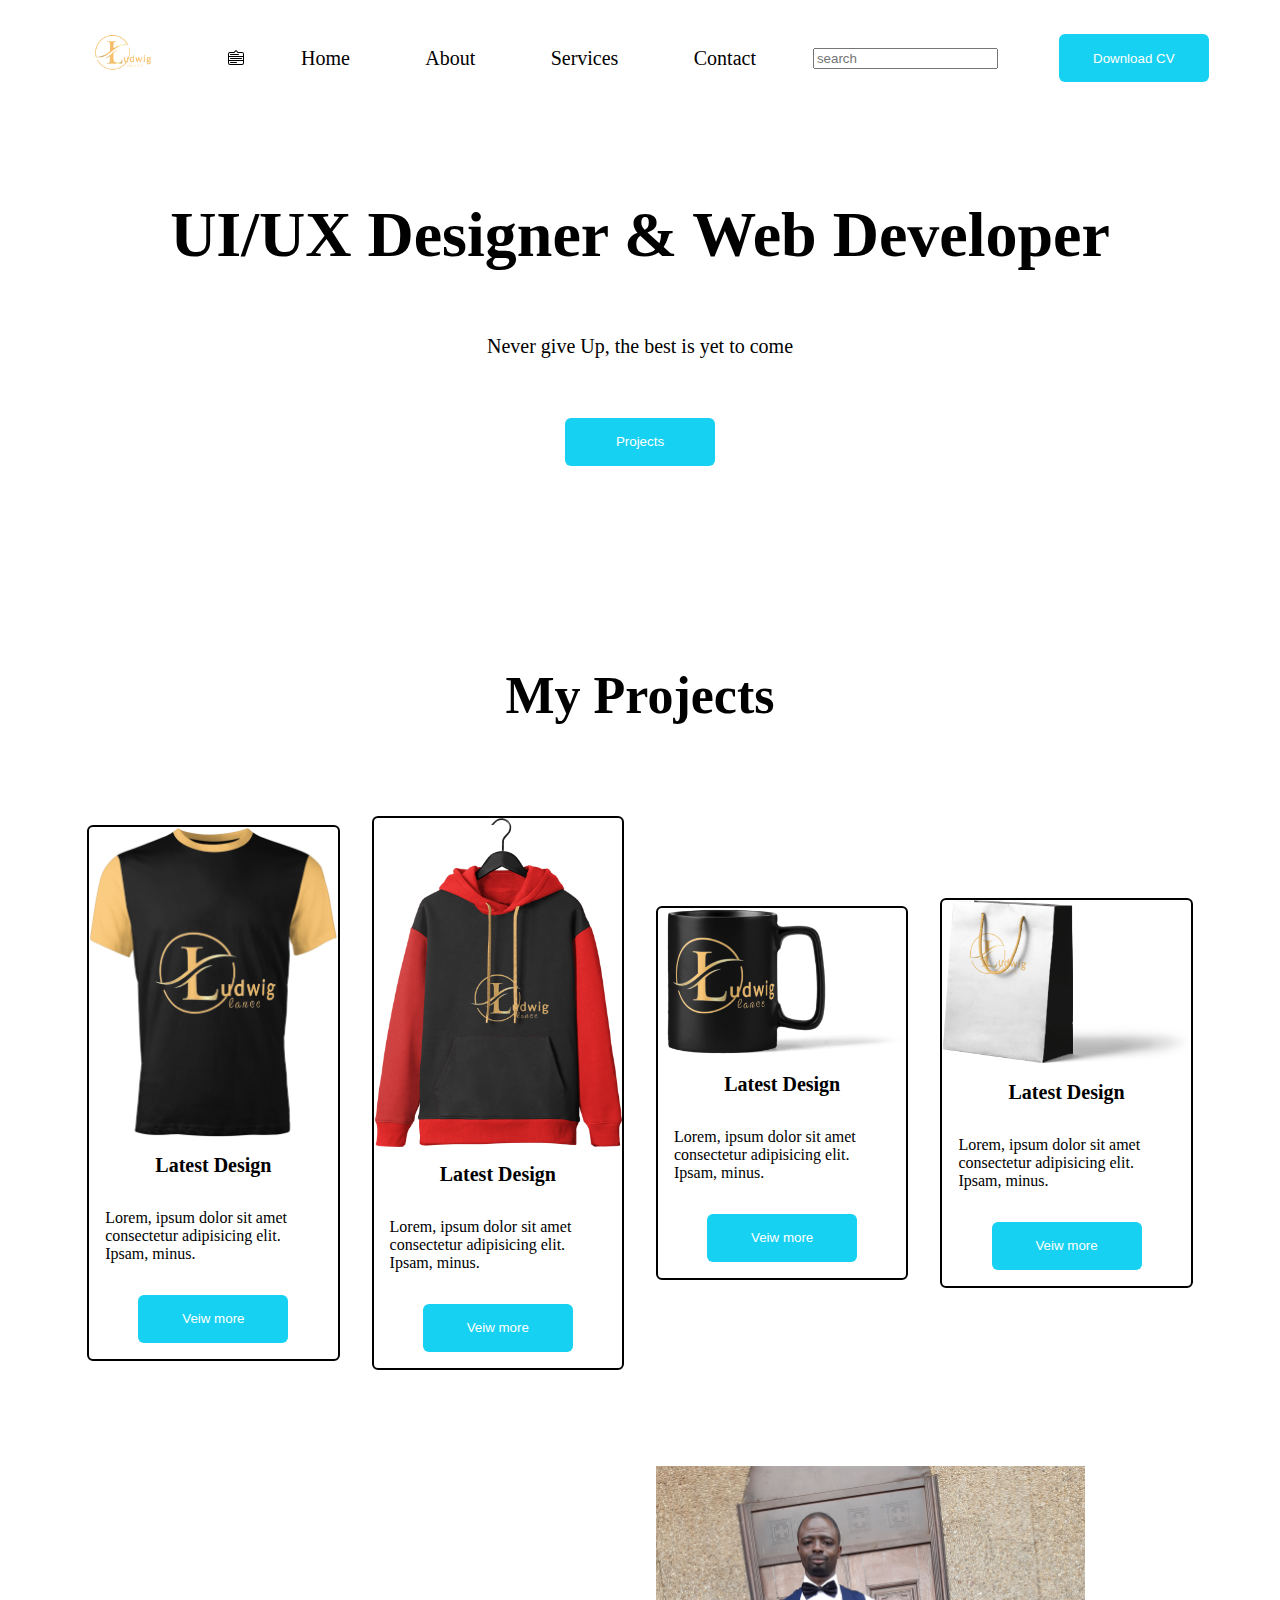
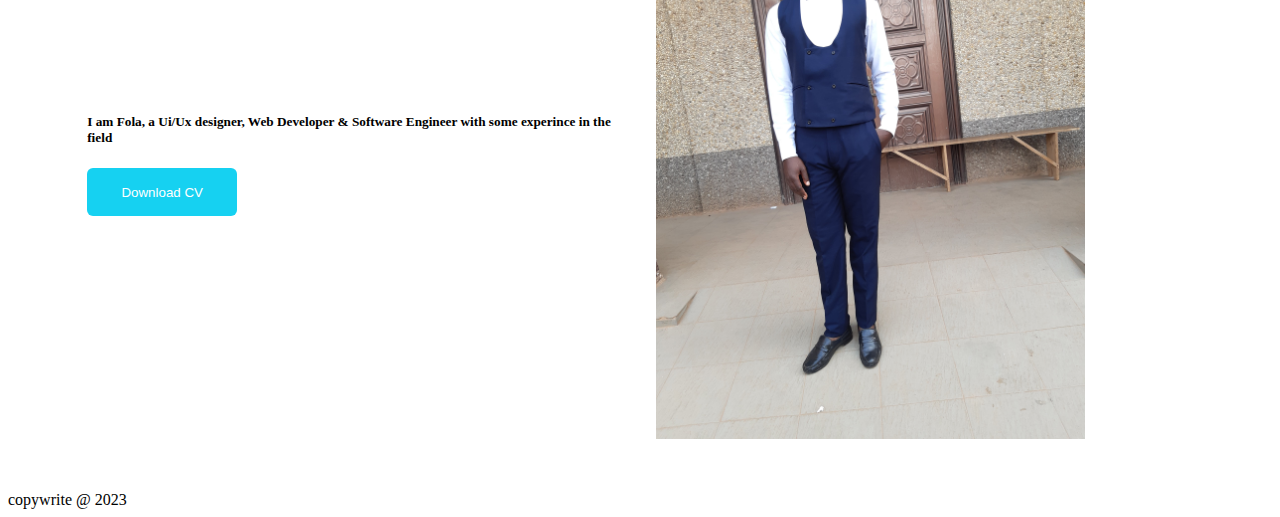
==== index.html @ d495cbc5 "landing page and mobile responsive" ====
<!DOCTYPE html>
<html lang="en">
<head>
    <meta charset="UTF-8">
    <meta name="viewport" content="width=device-width, initial-scale=1.0">
    <title>Landing Page</title>
    <link rel="stylesheet" href="./css/style.css">
</head>
<body>
    <div class="main">
        <nav>
            <img class="img" src="./image/Group_11_1_-removebg-preview.png" alt="Logo">
            <img class="bi" src="./image/menu-down.svg" alt="">
            <div class="nav-elements hidden">
                <a href="#">Home</a>
                <a href="about.html">About</a>
                <a href="services.html">Services</a>
                <a href="contact.html">Contact</a>
            </div>
            <div class="search-bar hidden">
                <input type="text" placeholder="search">
                <img src="" alt="">
            </div>
            <button class="hidden" >Download CV</button>
        </nav>
        <div class="container">
            <h1>UI/UX Designer & Web Developer</h1>
            <p>Never give Up, the best is yet to come</p>
            <button class="btn">Projects</button>
        </div>
        <div class="container">
            <h2>My Projects</h2>
        </div>
        <div class="container-2">
            <div class="card">
                <img class="big" src="./image/Group 1.png" alt="design">
                <h3 class="m-1">Latest Design</h3>
                <p class="m-1">Lorem, ipsum dolor sit amet consectetur adipisicing elit. Ipsam, minus.</p>
                <button class="m-1">Veiw more</button>
            </div>
            <div class="card">
                <img class="big" src="./image/Group 1(2).png" alt="design">
                <h3 class="m-1">Latest Design</h3>
                <p class="m-1">Lorem, ipsum dolor sit amet consectetur adipisicing elit. Ipsam, minus.</p>
                <button class="m-1">Veiw more</button>
            </div>
            <div class="card">
                <img class="big" src="./image/Group 1(3).png" alt="design">
                <h3 class="m-1">Latest Design</h3>
                <p class="m-1">Lorem, ipsum dolor sit amet consectetur adipisicing elit. Ipsam, minus.</p>
                <button class="m-1">Veiw more</button>
            </div>
            <div class="card">
                <img class="big" src="./image/Group 1(1).png" alt="design">
                <h3 class="m-1">Latest Design</h3>
                <p class="m-1">Lorem, ipsum dolor sit amet consectetur adipisicing elit. Ipsam, minus.</p>
                <button class="m-1">Veiw more</button>
            </div>
        </div>
        <div class="container-2">
            <div class="left">
                <h5>I am Fola, a Ui/Ux designer, Web Developer & Software Engineer with some experince in the field </h5>
                <button>Download CV</button>
            </div>
            <div class="right">
                <img class="me" src="./image/20191215_091110.jpg" alt="">
            </div>
        </div>
    </div>
</body>
<footer>
    <span> copywrite @ 2023</span>
</footer>
</html>
---- css/style.css ----
.main{
    margin: 0;
    padding: 0;
    width: 100%;
    height: auto;
    display: flex;
    align-items: center;
    justify-content: center;
    flex-direction: column;
}
nav{
    width: 90%;
    height: 100px;
    display: flex;
    align-items: center;
    justify-content: space-between;
}
.nav-elements{
    width: 40%;
    height: 100%;
    display: flex;
    align-items: center;
    justify-content: space-between;
}
.nav-elements a{
    text-decoration: none;
    color: black;
    font-size: 20px;
}
button{
    background-color: rgb(22, 209, 241);
    color: white;
    width: 150px;
    height: 48px;
    border: none;
    border-radius: 6px;
}
.container{
    width: 90%;
    height: auto;
    display: flex;
    flex-direction: column;
    align-items: center;
    justify-content: center;
    font-size: 20px;
}
.img{
    width: 100px;
}
h1{
    font-size: 64px;
    margin-top: 90px;
}
.btn{
    margin-top: 40px;
}
h2{
    font-size: 52px;
    margin-top: 200px;
}
h3{
    text-decoration: none;
    font-size: 20px;
    font-weight: bold;
}
h4{
    text-decoration: none;
    font-size: 20px;
    font-weight: normal;
}
.container-2{
    width: 90%;
    height: auto;
    display: flex;
    align-items: center;
    justify-content: space-evenly;
    padding: 32px;
}
.card{
    width: 350px;
    height: auto;
    display: flex;
    align-items: center;
    justify-content: center;
    flex-direction: column;
    border: 2px solid black;
    border-radius: 6px;
    overflow: hidden;
    margin: 16px;
}
.big{
    width: 100%;
}
.m-1{
    margin: 16px;

}
.left, .right{
    width: 50%;
    height: auto;
    margin: 16px;
}
.me{
    width: 80%;
}
.more{
    display: flex;
    align-items: center;
    justify-content: space-between;
}
.xy{
    margin-left: 48px;
}

@media only screen and (max-width: 770px){
    .bi{
        font-size: 24px;
        font-weight: 500;
        display: block;
    }
    .hidden{
        display: none;
    }
    h1{
        font-size: 64px;
        margin-top: 90px;
        text-align: center;
    }
    .container-2{
        width: 90%;
        height: auto;
        display: flex;
        align-items: center;
        justify-content: center;
    }
}
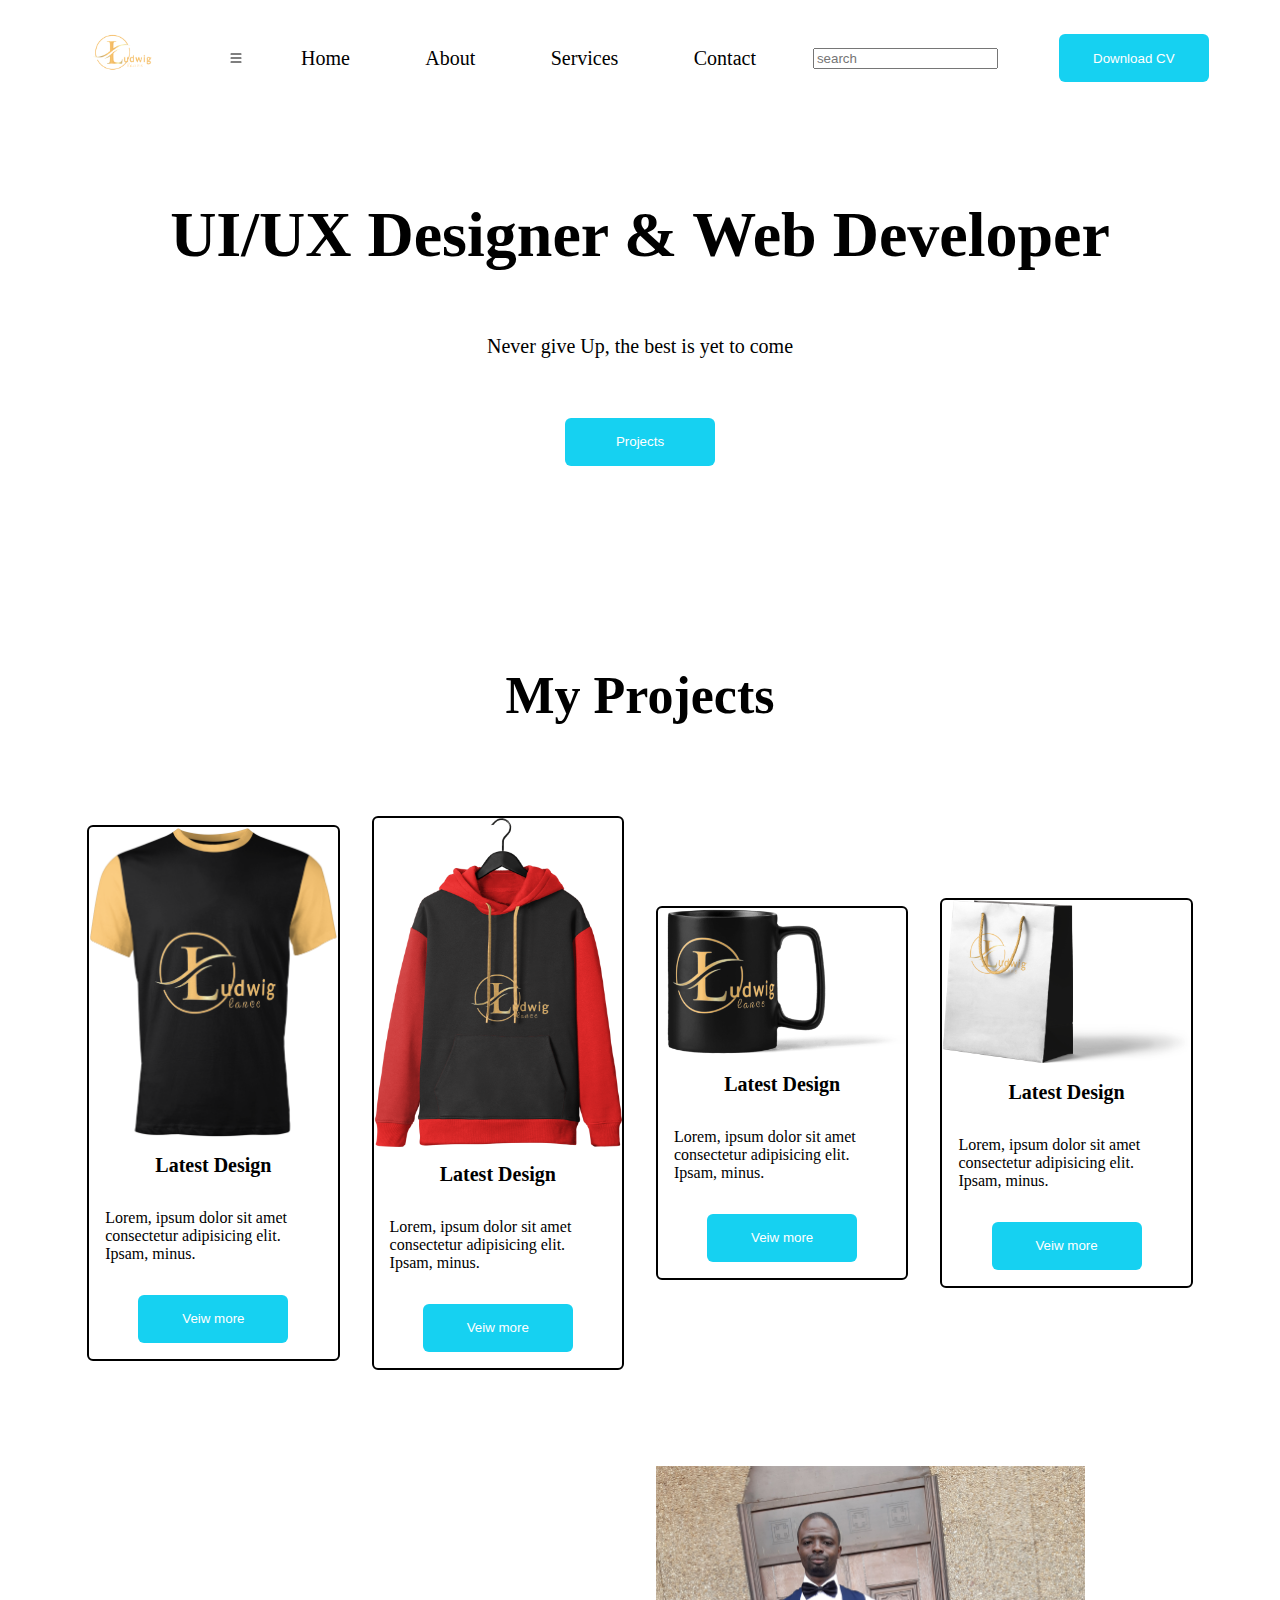
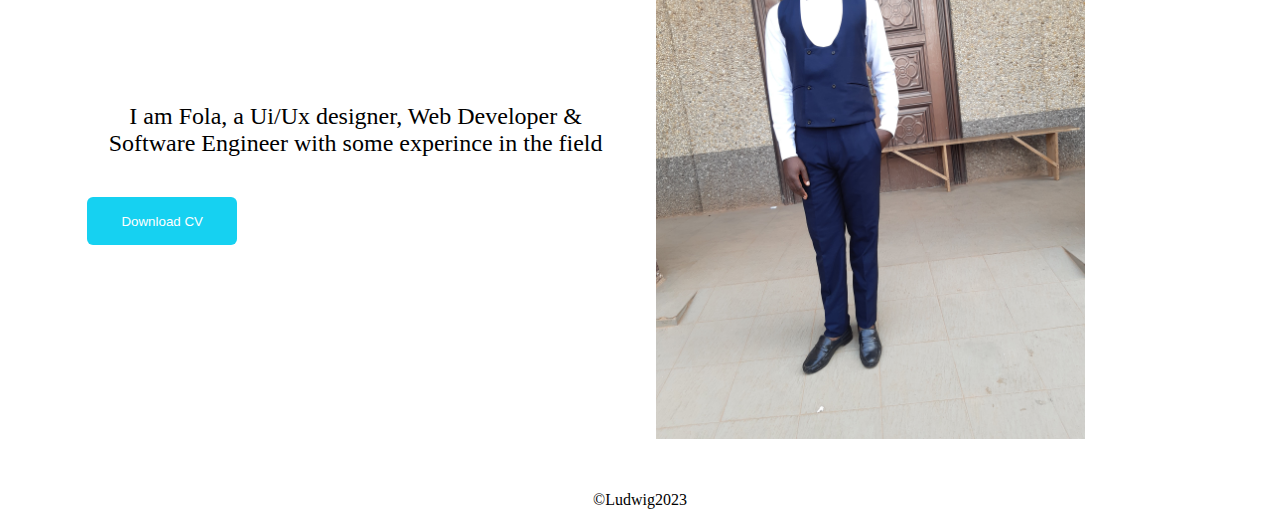
==== commit af83c414: "footer modified" ====
--- a/index.html
+++ b/index.html
@@ -10,7 +10,7 @@
     <div class="main">
         <nav>
             <img class="img" src="./image/Group_11_1_-removebg-preview.png" alt="Logo">
-            <img class="bi" src="./image/menu-down.svg" alt="">
+            <img class="bi" src="./image/list.svg" alt="">
             <div class="nav-elements hidden">
                 <a href="#">Home</a>
                 <a href="about.html">About</a>
@@ -24,7 +24,7 @@
             <button class="hidden" >Download CV</button>
         </nav>
         <div class="container">
-            <h1>UI/UX Designer & Web Developer</h1>
+            <h1 id="h1" onclick="changeText()">UI/UX Designer & Web Developer</h1>
             <p>Never give Up, the best is yet to come</p>
             <button class="btn">Projects</button>
         </div>
@@ -67,8 +67,9 @@
             </div>
         </div>
     </div>
+    <script src="./js/app.js"></script>
 </body>
 <footer>
-    <span> copywrite @ 2023</span>
+    <span class="copy">&copy;Ludwig2023</span>
 </footer>
 </html>--- a/css/style.css
+++ b/css/style.css
@@ -100,6 +100,12 @@
     height: auto;
     margin: 16px;
 }
+h5{
+    font-size: 24px;
+    text-align: center;
+    text-decoration: none;
+    font-weight: normal;
+}
 .me{
     width: 80%;
 }
@@ -110,6 +116,12 @@
 }
 .xy{
     margin-left: 48px;
+}
+.copy{
+    display: flex;
+    align-items: center;
+    justify-content: center;
+    font-size: 16px;
 }
 
 @media only screen and (max-width: 770px){
@@ -131,8 +143,61 @@
         height: auto;
         display: flex;
         align-items: center;
-        justify-content: center;
-    }
-}
-
-
+        justify-content: space-evenly;
+        padding: 32px;
+        flex-direction: column;
+        flex-wrap: wrap;
+    }
+    .card{
+        width: 350px;
+        height: auto;
+        display: flex;
+        align-items: center;
+        justify-content: center;
+        flex-direction: column;
+        border: 2px solid black;
+        border-radius: 6px;
+        overflow: hidden;
+        margin: 16px;
+    }
+    .left, .right{
+        width: 90%;
+        width: auto;
+        margin-top: 100px;
+    }
+    .img{
+        width: 55%;
+        border: 16px;
+    }
+    h4{
+        font-size: 32px;
+        margin-top: 32px;
+        text-align: center;
+    }
+    h5{
+        font-size: 24px;
+        text-align: center;
+        text-decoration: none;
+        font-weight: normal;
+    }
+    .left{
+        display: flex;
+        flex-direction: column;
+        align-items: center;
+        justify-content: center;
+    }
+    .right{
+        display: flex;
+        flex-direction: column;
+        align-items: center;
+        justify-content: center;
+    }
+    .copy{
+        display: flex;
+        align-items: center;
+        justify-content: center;
+        font-size: 16px;
+    }
+}
+
+
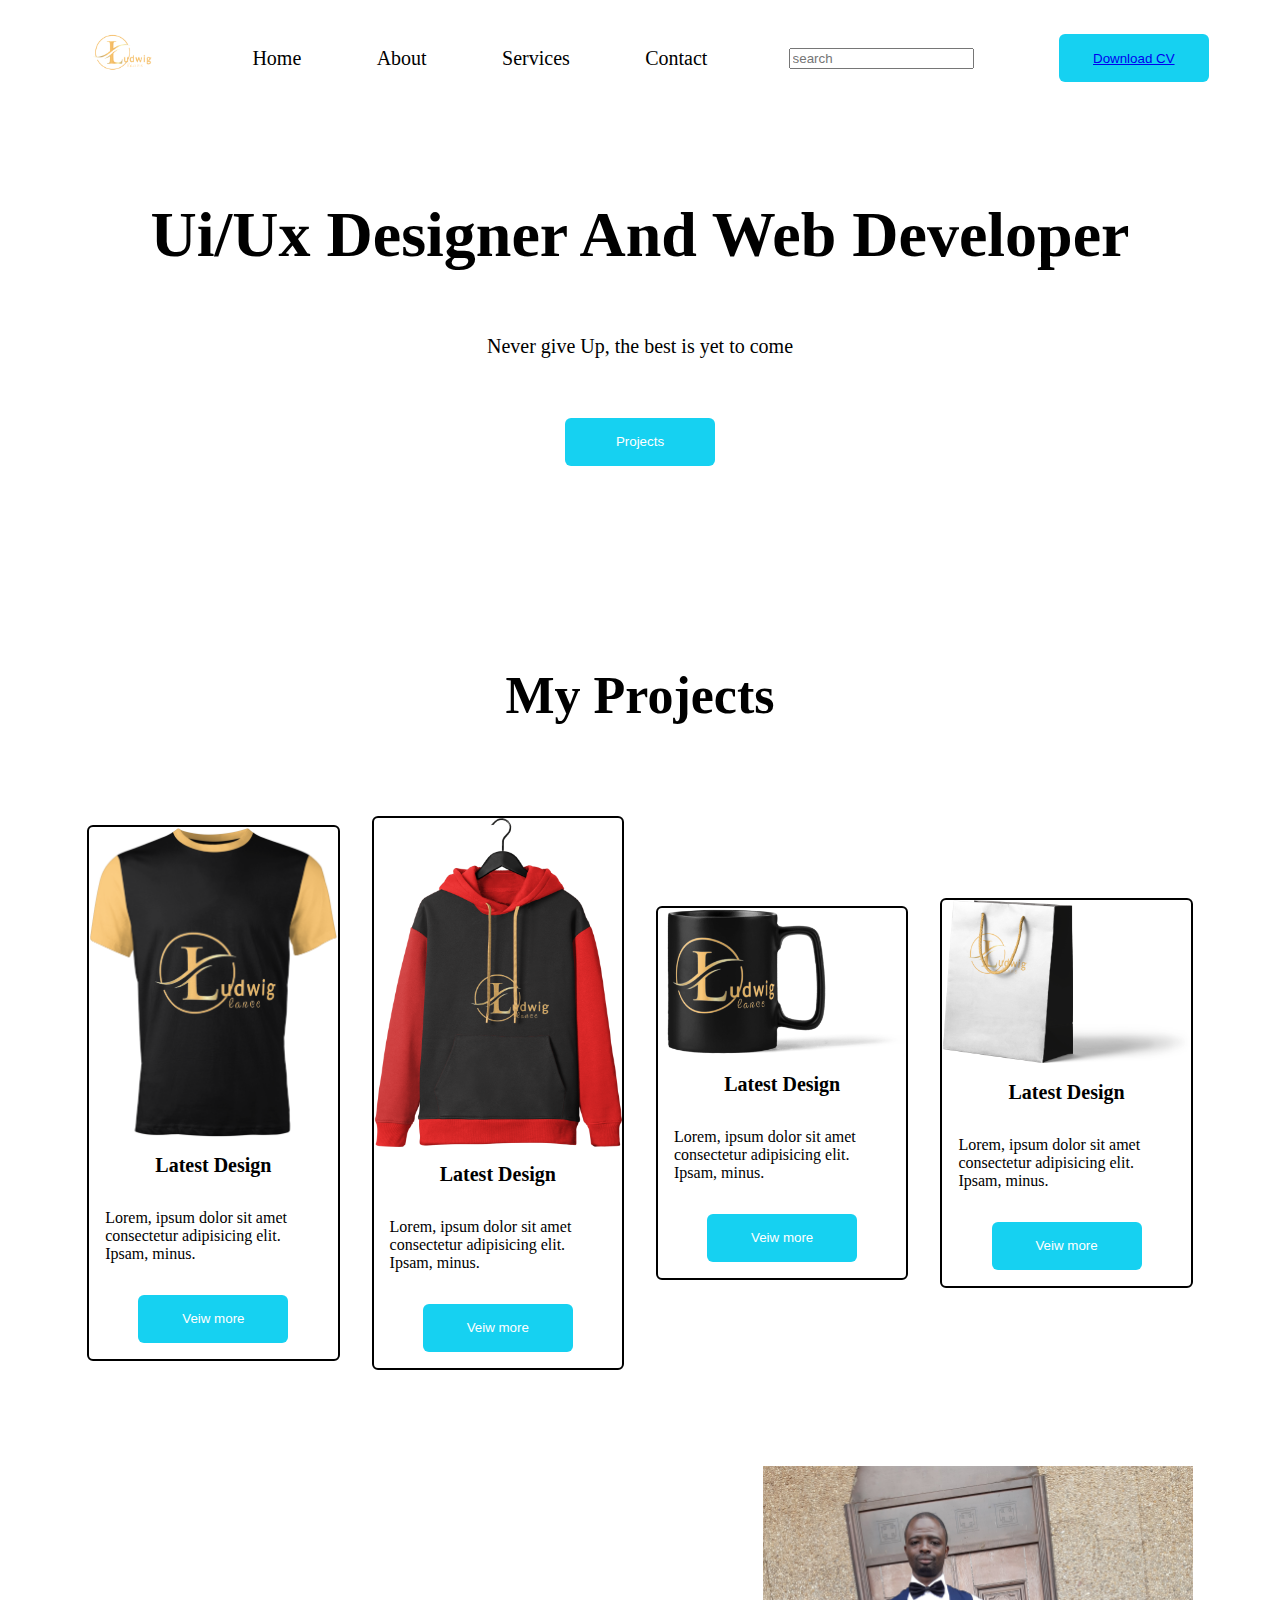
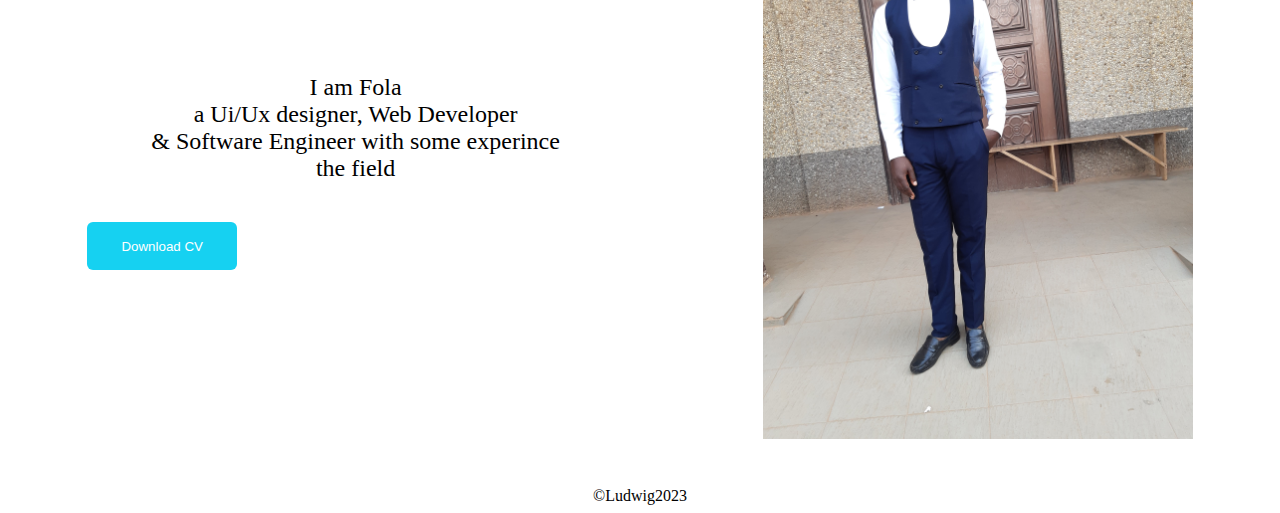
==== commit 03a45f43: "modifying javascript" ====
--- a/index.html
+++ b/index.html
@@ -21,12 +21,15 @@
                 <input type="text" placeholder="search">
                 <img src="" alt="">
             </div>
-            <button class="hidden" >Download CV</button>
+            <button class="hidden" >
+                <a href="./assets/CV.docx">Download CV</a>
+            </button>
+            <i class="bi bi-list"></i>
         </nav>
         <div class="container">
-            <h1 id="h1" onclick="changeText()">UI/UX Designer & Web Developer</h1>
+            <h1 id="h1" onclick="changeText()">Ui/Ux Designer And Web Developer</h1>
             <p>Never give Up, the best is yet to come</p>
-            <button class="btn">Projects</button>
+            <button class="btn btn-t">Projects</button>
         </div>
         <div class="container">
             <h2>My Projects</h2>
@@ -36,38 +39,41 @@
                 <img class="big" src="./image/Group 1.png" alt="design">
                 <h3 class="m-1">Latest Design</h3>
                 <p class="m-1">Lorem, ipsum dolor sit amet consectetur adipisicing elit. Ipsam, minus.</p>
-                <button class="m-1">Veiw more</button>
+                <button class="btn m-1">Veiw more</button>
             </div>
             <div class="card">
                 <img class="big" src="./image/Group 1(2).png" alt="design">
                 <h3 class="m-1">Latest Design</h3>
                 <p class="m-1">Lorem, ipsum dolor sit amet consectetur adipisicing elit. Ipsam, minus.</p>
-                <button class="m-1">Veiw more</button>
+                <button class="btn m-1">Veiw more</button>
             </div>
             <div class="card">
                 <img class="big" src="./image/Group 1(3).png" alt="design">
                 <h3 class="m-1">Latest Design</h3>
                 <p class="m-1">Lorem, ipsum dolor sit amet consectetur adipisicing elit. Ipsam, minus.</p>
-                <button class="m-1">Veiw more</button>
+                <button class="btn m-1">Veiw more</button>
             </div>
             <div class="card">
                 <img class="big" src="./image/Group 1(1).png" alt="design">
                 <h3 class="m-1">Latest Design</h3>
                 <p class="m-1">Lorem, ipsum dolor sit amet consectetur adipisicing elit. Ipsam, minus.</p>
-                <button class="m-1">Veiw more</button>
+                <button class="btn m-1">Veiw more</button>
             </div>
         </div>
         <div class="container-2">
             <div class="left">
-                <h5>I am Fola, a Ui/Ux designer, Web Developer & Software Engineer with some experince in the field </h5>
+                <h5>I am Fola<br/>
+                    a Ui/Ux designer, Web Developer<br/>
+                    & Software Engineer with some experince <br/>
+                     the field </h5>
                 <button>Download CV</button>
             </div>
             <div class="right">
-                <img class="me" src="./image/20191215_091110.jpg" alt="">
+                <img onclick="changeImg()" id="img" src="./image/20191215_091110.jpg" class="me"  alt="">
             </div>
         </div>
+        <script src="./js/app.js"></script>
     </div>
-    <script src="./js/app.js"></script>
 </body>
 <footer>
     <span class="copy">&copy;Ludwig2023</span>
--- a/css/style.css
+++ b/css/style.css
@@ -91,6 +91,9 @@
 .big{
     width: 100%;
 }
+.btn-t{
+    margin-top: 40px;
+}
 .m-1{
     margin: 16px;
 
@@ -106,8 +109,15 @@
     text-decoration: none;
     font-weight: normal;
 }
+.bi{
+    font-size: 24px;
+    font-weight: 500;
+    display: none;
+}
+
 .me{
     width: 80%;
+    float: right;
 }
 .more{
     display: flex;
@@ -167,7 +177,7 @@
     }
     .img{
         width: 55%;
-        border: 16px;
+        border-radius: 16px;
     }
     h4{
         font-size: 32px;
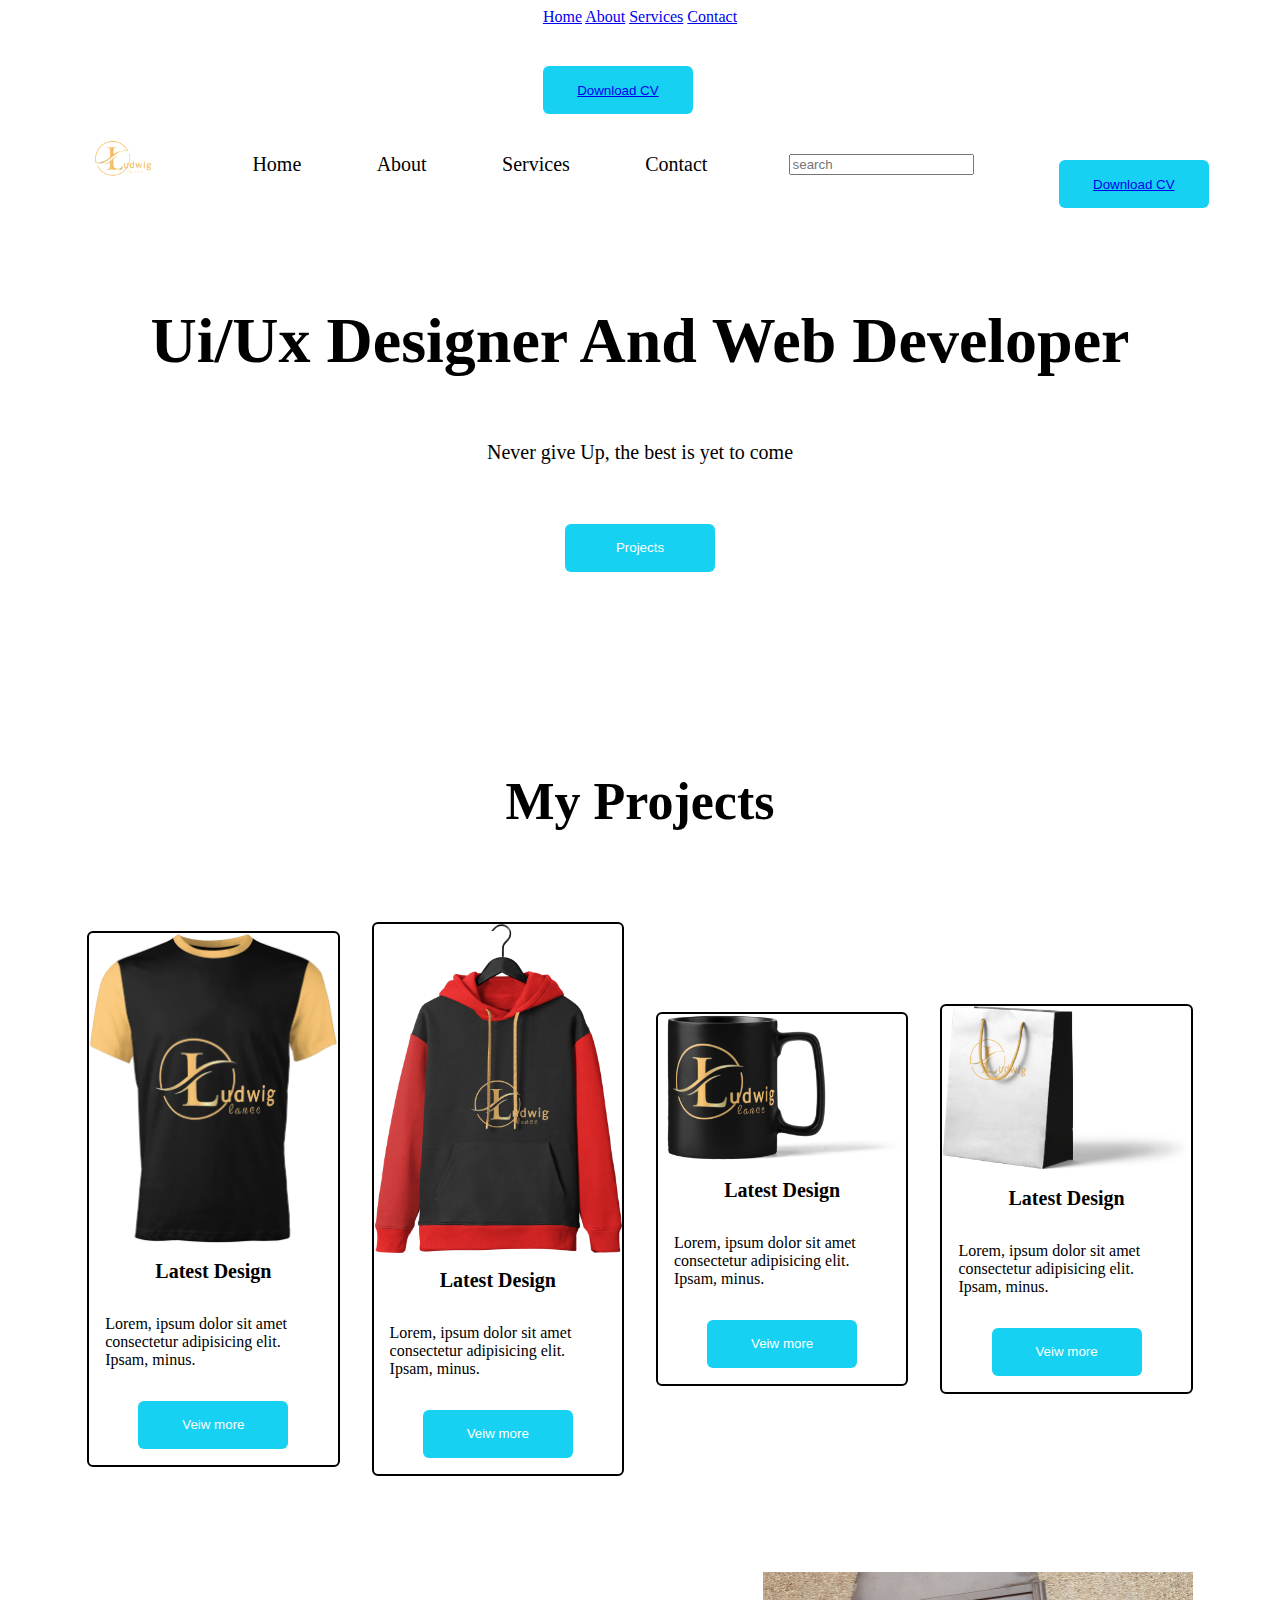
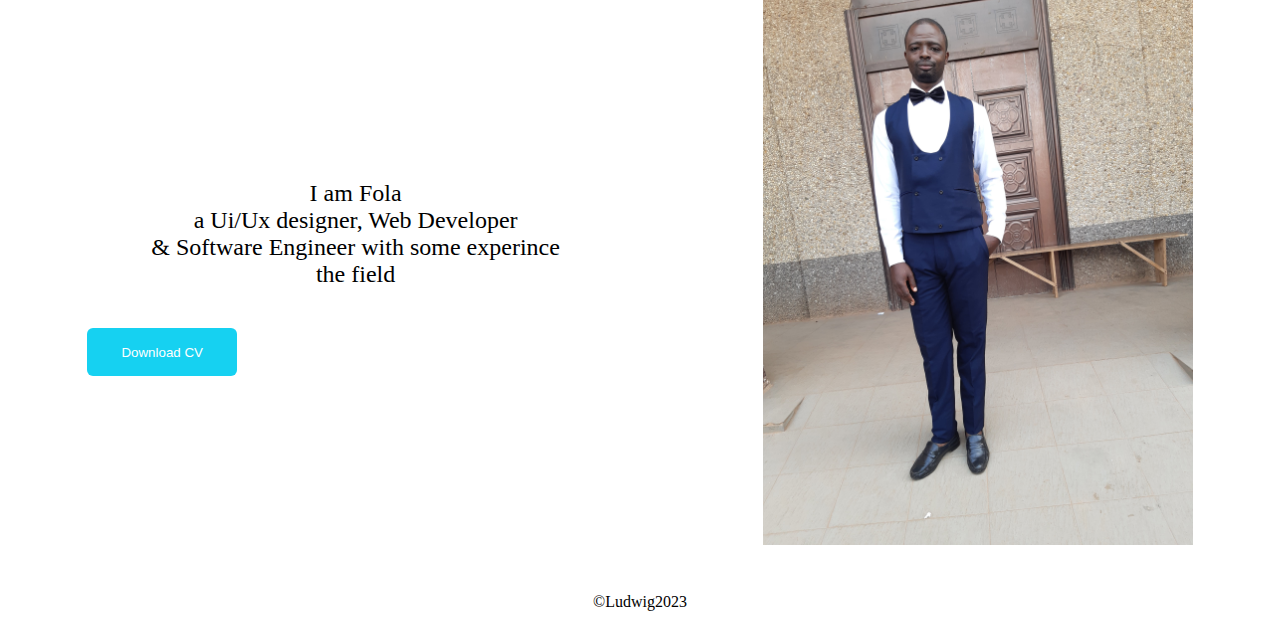
==== commit 202ab814: "modified drop down menu on the mobile view" ====
--- a/index.html
+++ b/index.html
@@ -5,12 +5,26 @@
     <meta name="viewport" content="width=device-width, initial-scale=1.0">
     <title>Landing Page</title>
     <link rel="stylesheet" href="./css/style.css">
+    <link
+      rel="stylesheet"
+      href="https://cdn.jsdelivr.net/npm/bootstrap-icons@1.10.5/font/bootstrap-icons.css"
+    />
 </head>
 <body>
     <div class="main">
+        <div class="overlay" id="overlay">
+            <div class="overlay-elements">
+                <a href="#">Home</a>
+                <a href="about.html">About</a>
+                <a href="services.html">Services</a>
+                <a href="contact.html">Contact</a>
+            </div>
+            <button class="btn" >
+                <a href="./assets/CV.docx">Download CV</a>
+            </button>
+        </div>
         <nav>
             <img class="img" src="./image/Group_11_1_-removebg-preview.png" alt="Logo">
-            <img class="bi" src="./image/list.svg" alt="">
             <div class="nav-elements hidden">
                 <a href="#">Home</a>
                 <a href="about.html">About</a>
@@ -21,15 +35,15 @@
                 <input type="text" placeholder="search">
                 <img src="" alt="">
             </div>
-            <button class="hidden" >
+            <button class="btn hidden" >
                 <a href="./assets/CV.docx">Download CV</a>
             </button>
-            <i class="bi bi-list"></i>
+            <i class="bi bi-list" id="open"></i>
         </nav>
         <div class="container">
             <h1 id="h1" onclick="changeText()">Ui/Ux Designer And Web Developer</h1>
             <p>Never give Up, the best is yet to come</p>
-            <button class="btn btn-t">Projects</button>
+            <button onclick="changeText()" class="btn btn-t">Projects</button>
         </div>
         <div class="container">
             <h2>My Projects</h2>
--- a/css/style.css
+++ b/css/style.css
@@ -26,6 +26,11 @@
     text-decoration: none;
     color: black;
     font-size: 20px;
+}
+.nav-elements a:hover{
+    text-decoration: none;
+    font-size: 20px;
+    color: rgb(26, 105, 251);
 }
 button{
     background-color: rgb(22, 209, 241);
@@ -208,6 +213,38 @@
         justify-content: center;
         font-size: 16px;
     }
-}
-
-
+    .overlay{
+        display: flex;
+        align-items: center;
+        justify-content: center;
+        flex-direction: column;
+        position: fixed;
+        height: 100vh;
+        width: 0%;
+        overflow: hidden;
+        left: 0px;
+        top: 0px;
+        background-color: rgb(255, 255, 255);
+    }
+    .overlay-elements{
+        height: 400px;
+        width: 300px;
+        display: flex;
+        align-items: center;
+        flex-direction: column;
+    }
+    .overlay-elements a{
+        color: rgb(0, 94, 255);
+        font-size: 24px;
+        text-decoration: none;
+        margin-top: 16px;
+    }
+    .overlay-elements a:hover{
+        color: rgb(62, 130, 248);
+        font-size: 24px;
+        text-decoration: none;
+        margin-top: 16px;
+    }
+}
+
+
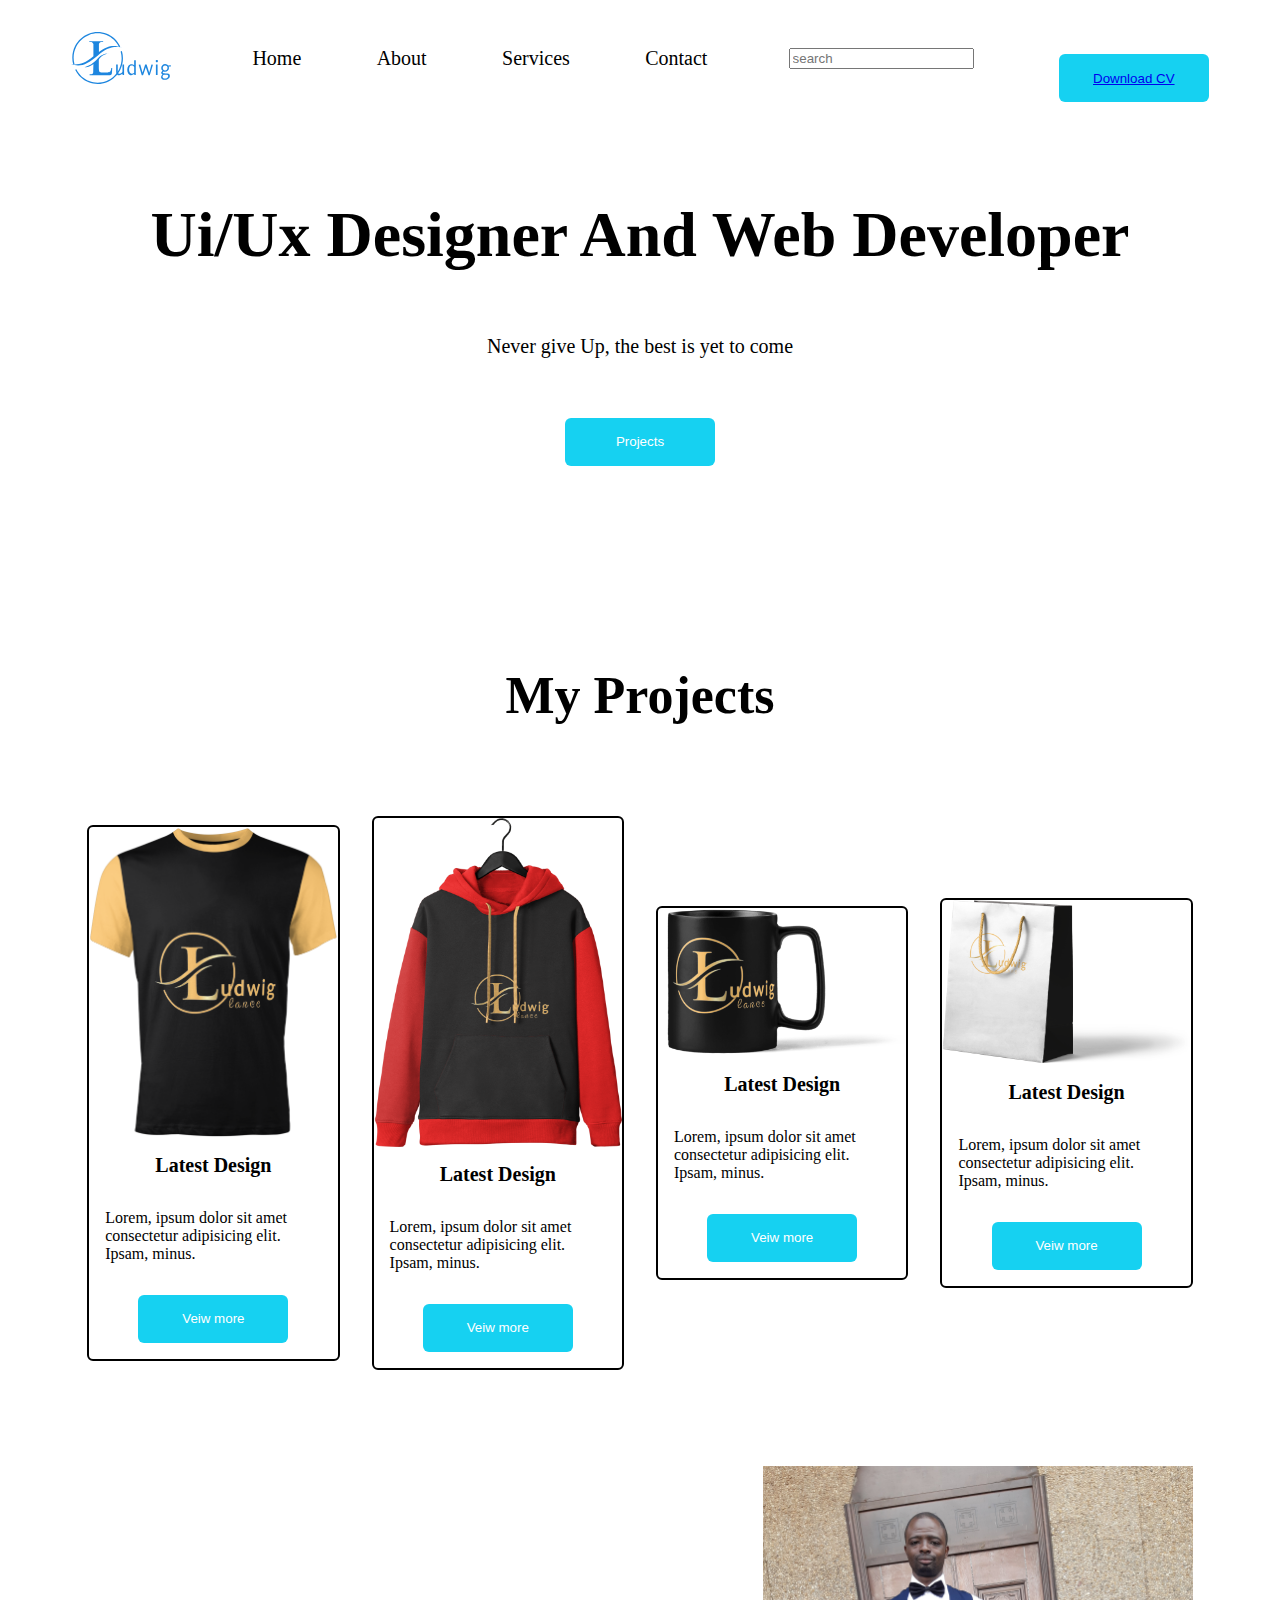
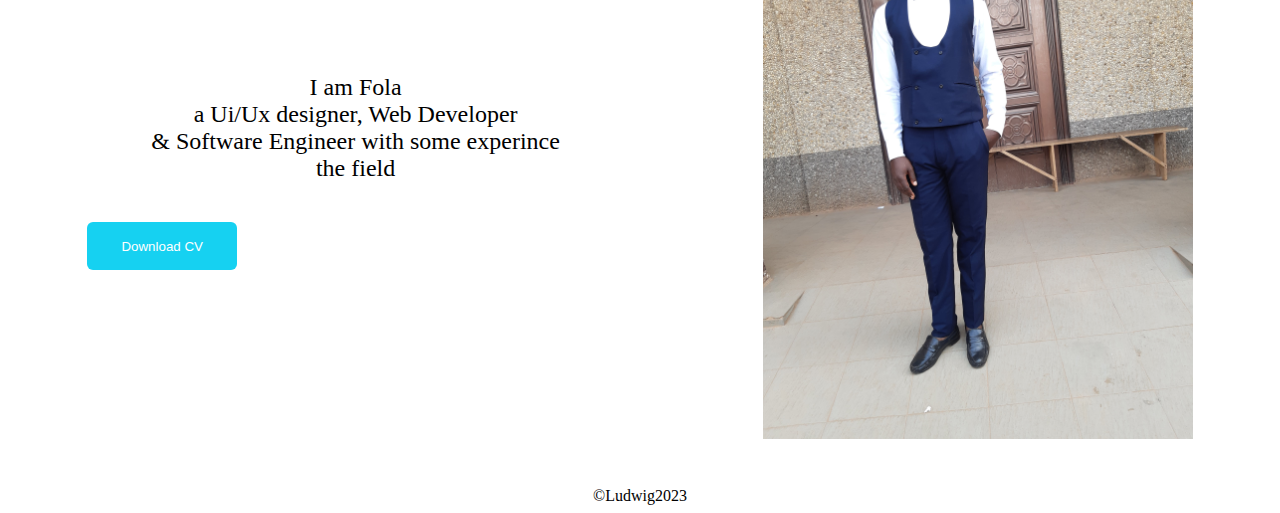
==== commit c1e4e8f9: "change the logo color" ====
--- a/index.html
+++ b/index.html
@@ -24,7 +24,7 @@
             </button>
         </div>
         <nav>
-            <img class="img" src="./image/Group_11_1_-removebg-preview.png" alt="Logo">
+            <img class="img" src="./image/logo.svg" alt="Logo">
             <div class="nav-elements hidden">
                 <a href="#">Home</a>
                 <a href="about.html">About</a>
--- a/css/style.css
+++ b/css/style.css
@@ -138,6 +138,9 @@
     justify-content: center;
     font-size: 16px;
 }
+.overlay{
+    display: none;
+}
 
 @media only screen and (max-width: 770px){
     .bi{
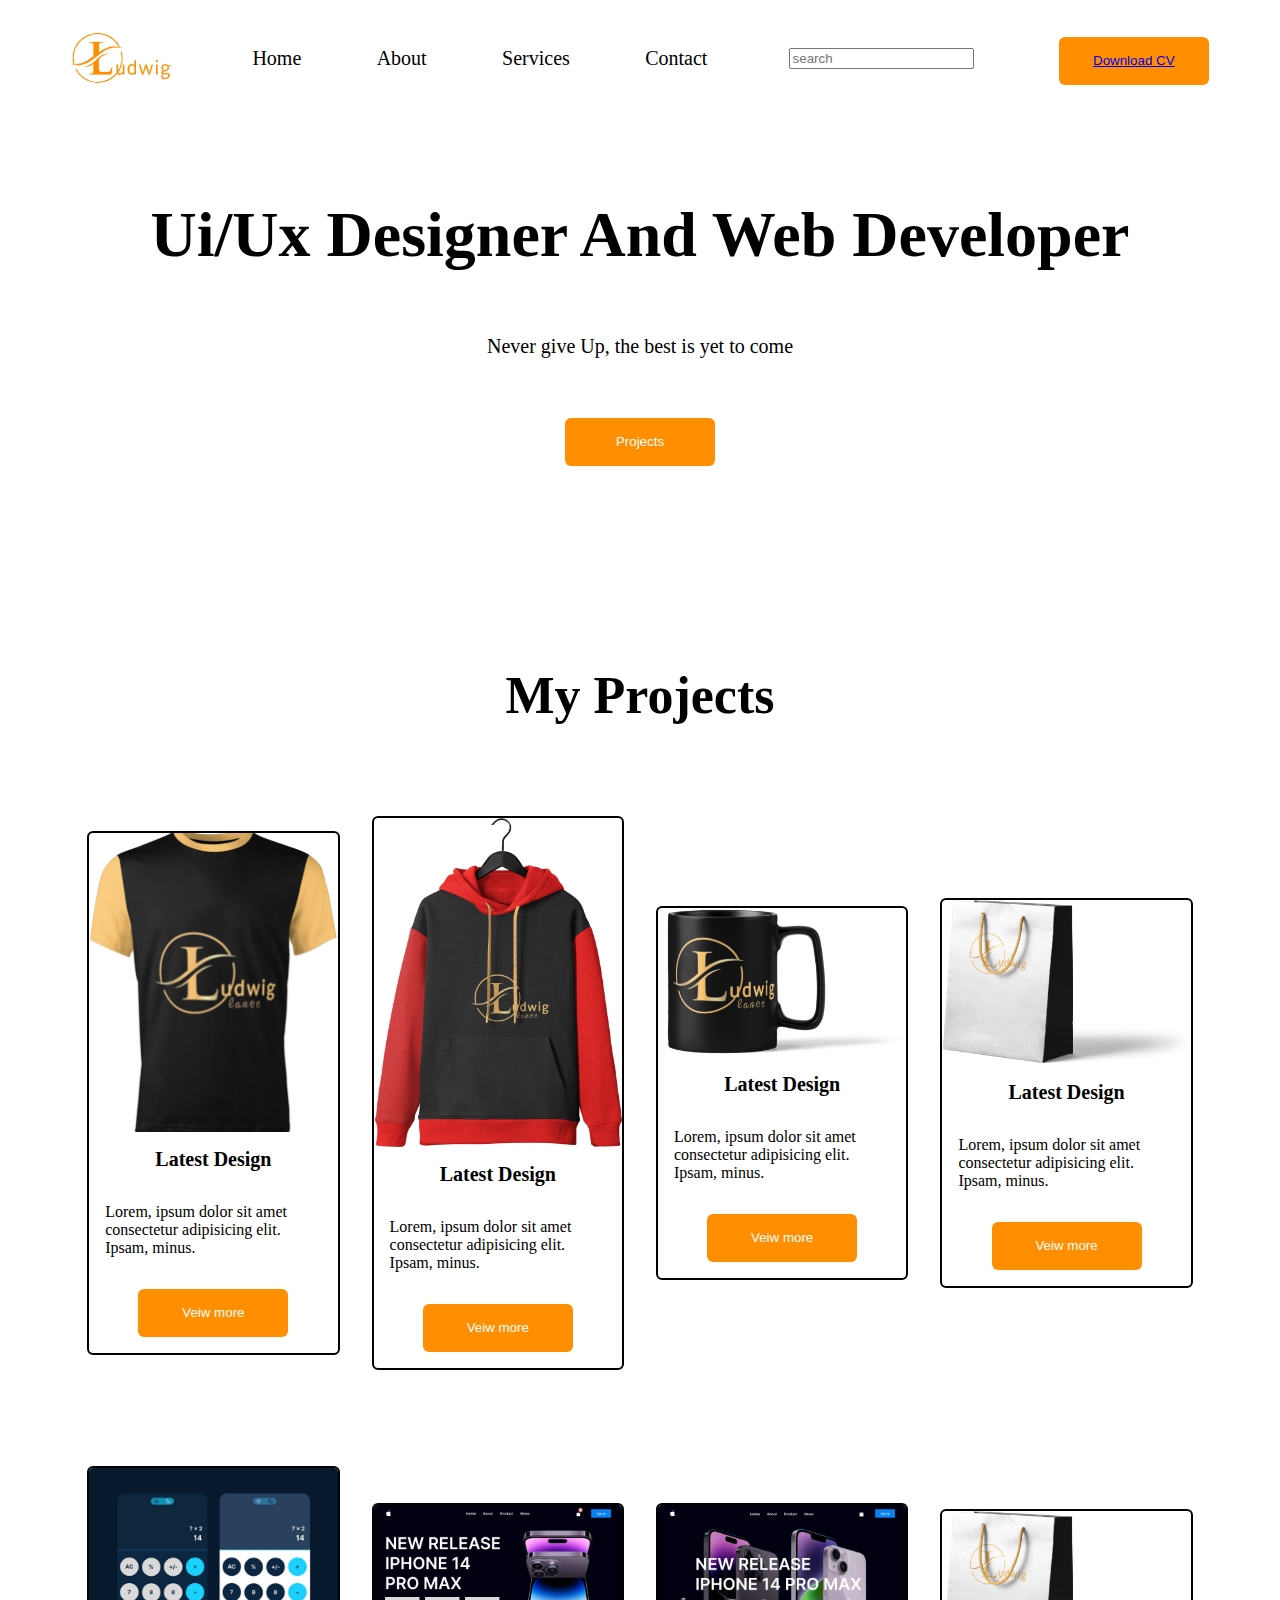
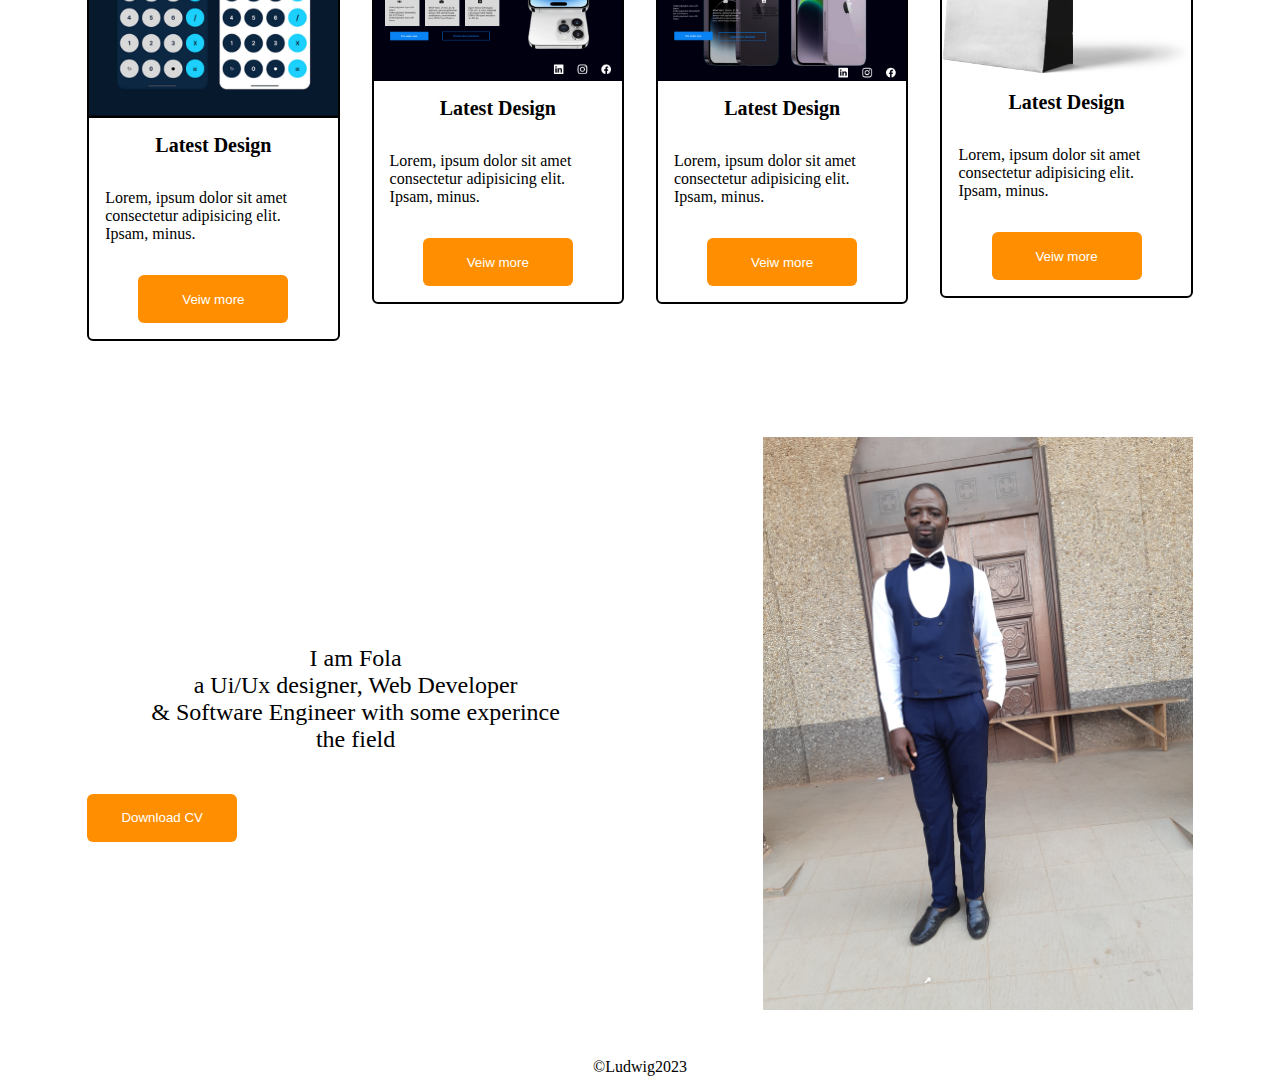
==== commit e033070e: "adding of other design" ====
--- a/index.html
+++ b/index.html
@@ -50,7 +50,7 @@
         </div>
         <div class="container-2">
             <div class="card">
-                <img class="big" src="./image/Group 1.png" alt="design">
+                <img class="big" src="./image/Group 1(6).png" alt="design">
                 <h3 class="m-1">Latest Design</h3>
                 <p class="m-1">Lorem, ipsum dolor sit amet consectetur adipisicing elit. Ipsam, minus.</p>
                 <button class="btn m-1">Veiw more</button>
@@ -75,12 +75,38 @@
             </div>
         </div>
         <div class="container-2">
+            <div class="card">
+                <img class="big" src="./image/cal.jpg" alt="design">
+                <h3 class="m-1">Latest Design</h3>
+                <p class="m-1">Lorem, ipsum dolor sit amet consectetur adipisicing elit. Ipsam, minus.</p>
+                <button class="btn m-1">Veiw more</button>
+            </div>
+            <div class="card">
+                <img class="big" src="./image/Desktop - 1.png" alt="design">
+                <h3 class="m-1">Latest Design</h3>
+                <p class="m-1">Lorem, ipsum dolor sit amet consectetur adipisicing elit. Ipsam, minus.</p>
+                <button class="btn m-1">Veiw more</button>
+            </div>
+            <div class="card">
+                <img class="big" src="./image/Desktop - 3.png" alt="design">
+                <h3 class="m-1">Latest Design</h3>
+                <p class="m-1">Lorem, ipsum dolor sit amet consectetur adipisicing elit. Ipsam, minus.</p>
+                <button class="btn m-1">Veiw more</button>
+            </div>
+            <div class="card">
+                <img class="big" src="./image/Group 1(1).png" alt="design">
+                <h3 class="m-1">Latest Design</h3>
+                <p class="m-1">Lorem, ipsum dolor sit amet consectetur adipisicing elit. Ipsam, minus.</p>
+                <button class="btn m-1">Veiw more</button>
+            </div>
+        </div>
+        <div class="container-2">
             <div class="left">
                 <h5>I am Fola<br/>
                     a Ui/Ux designer, Web Developer<br/>
                     & Software Engineer with some experince <br/>
                      the field </h5>
-                <button>Download CV</button>
+                <button class="btn-left">Download CV</button>
             </div>
             <div class="right">
                 <img onclick="changeImg()" id="img" src="./image/20191215_091110.jpg" class="me"  alt="">
--- a/css/style.css
+++ b/css/style.css
@@ -33,7 +33,7 @@
     color: rgb(26, 105, 251);
 }
 button{
-    background-color: rgb(22, 209, 241);
+    background-color: rgb(255, 143, 0);
     color: white;
     width: 150px;
     height: 48px;
@@ -57,7 +57,7 @@
     margin-top: 90px;
 }
 .btn{
-    margin-top: 40px;
+    margin-top: 5px;
 }
 h2{
     font-size: 52px;
@@ -98,6 +98,10 @@
 }
 .btn-t{
     margin-top: 40px;
+    background-color: rgb(255, 143, 0);
+}
+.bnt-left{
+    margin-left: 500px;
 }
 .m-1{
     margin: 16px;
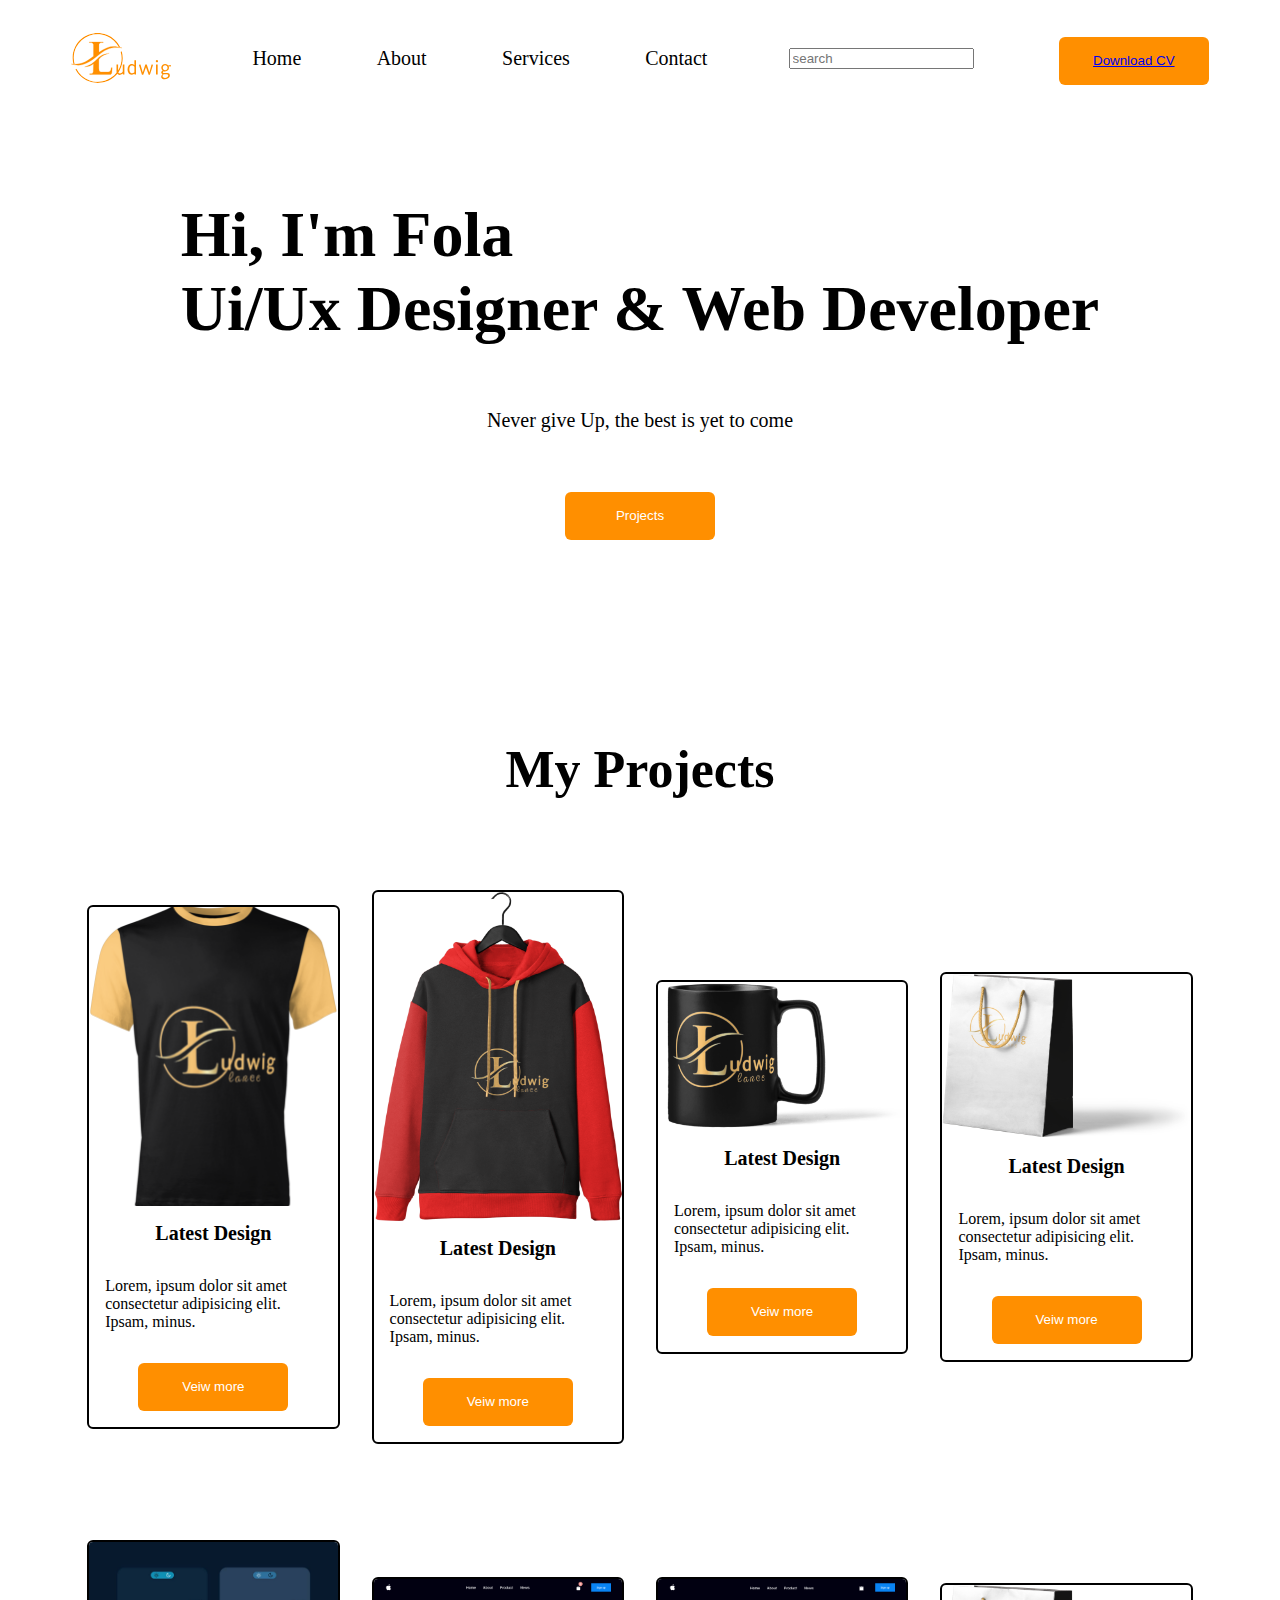
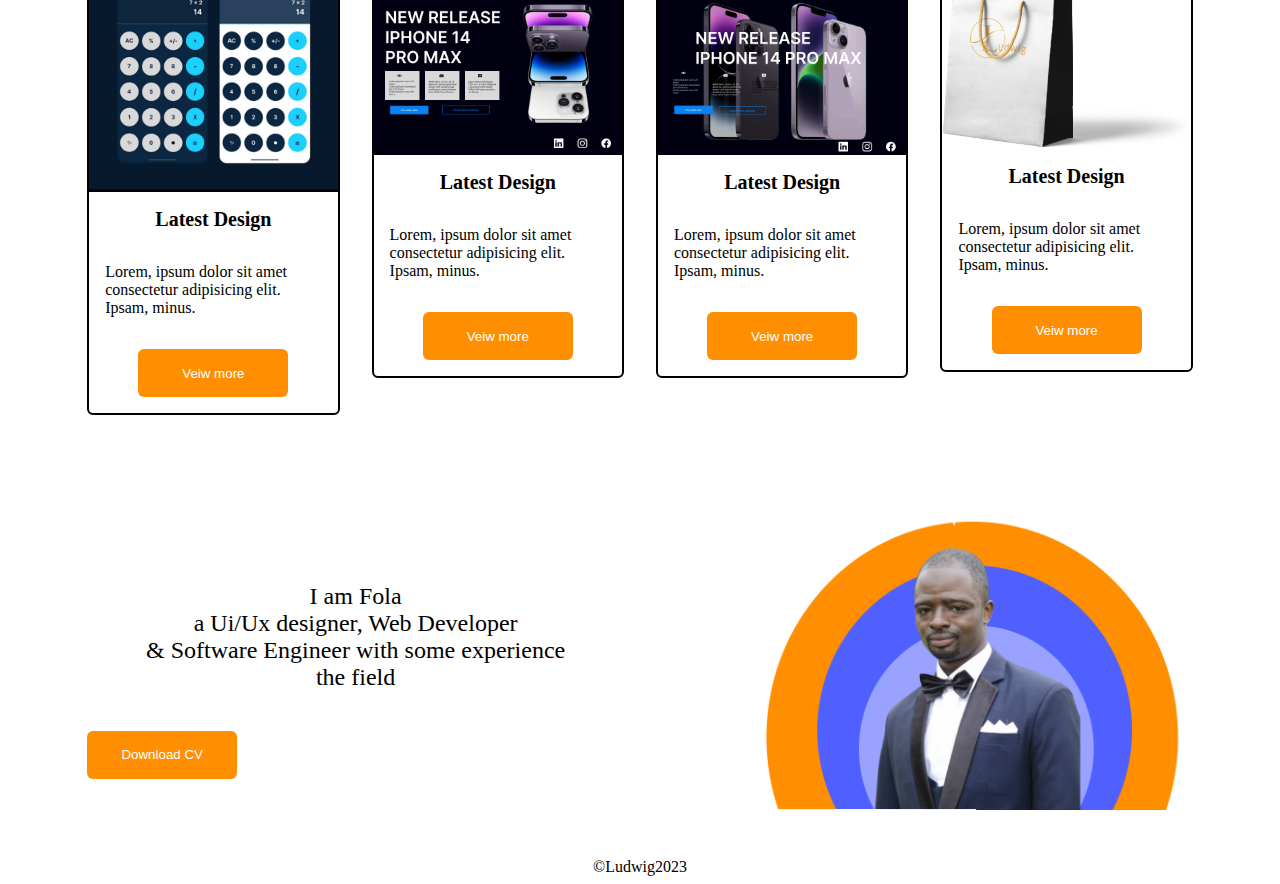
==== commit 89eba4e4: "added image" ====
--- a/index.html
+++ b/index.html
@@ -41,7 +41,7 @@
             <i class="bi bi-list" id="open"></i>
         </nav>
         <div class="container">
-            <h1 id="h1" onclick="changeText()">Ui/Ux Designer And Web Developer</h1>
+            <h1 id="h1" onclick="changeText()">Hi, I'm Fola<br>Ui/Ux Designer & Web Developer</h1>
             <p>Never give Up, the best is yet to come</p>
             <button onclick="changeText()" class="btn btn-t">Projects</button>
         </div>
@@ -104,12 +104,12 @@
             <div class="left">
                 <h5>I am Fola<br/>
                     a Ui/Ux designer, Web Developer<br/>
-                    & Software Engineer with some experince <br/>
+                    & Software Engineer with some experience <br/>
                      the field </h5>
                 <button class="btn-left">Download CV</button>
             </div>
             <div class="right">
-                <img onclick="changeImg()" id="img" src="./image/20191215_091110.jpg" class="me"  alt="">
+                <img onclick="changeImg()" id="img" src="./image/Capture.PNG" class="me"  alt="">
             </div>
         </div>
         <script src="./js/app.js"></script>
